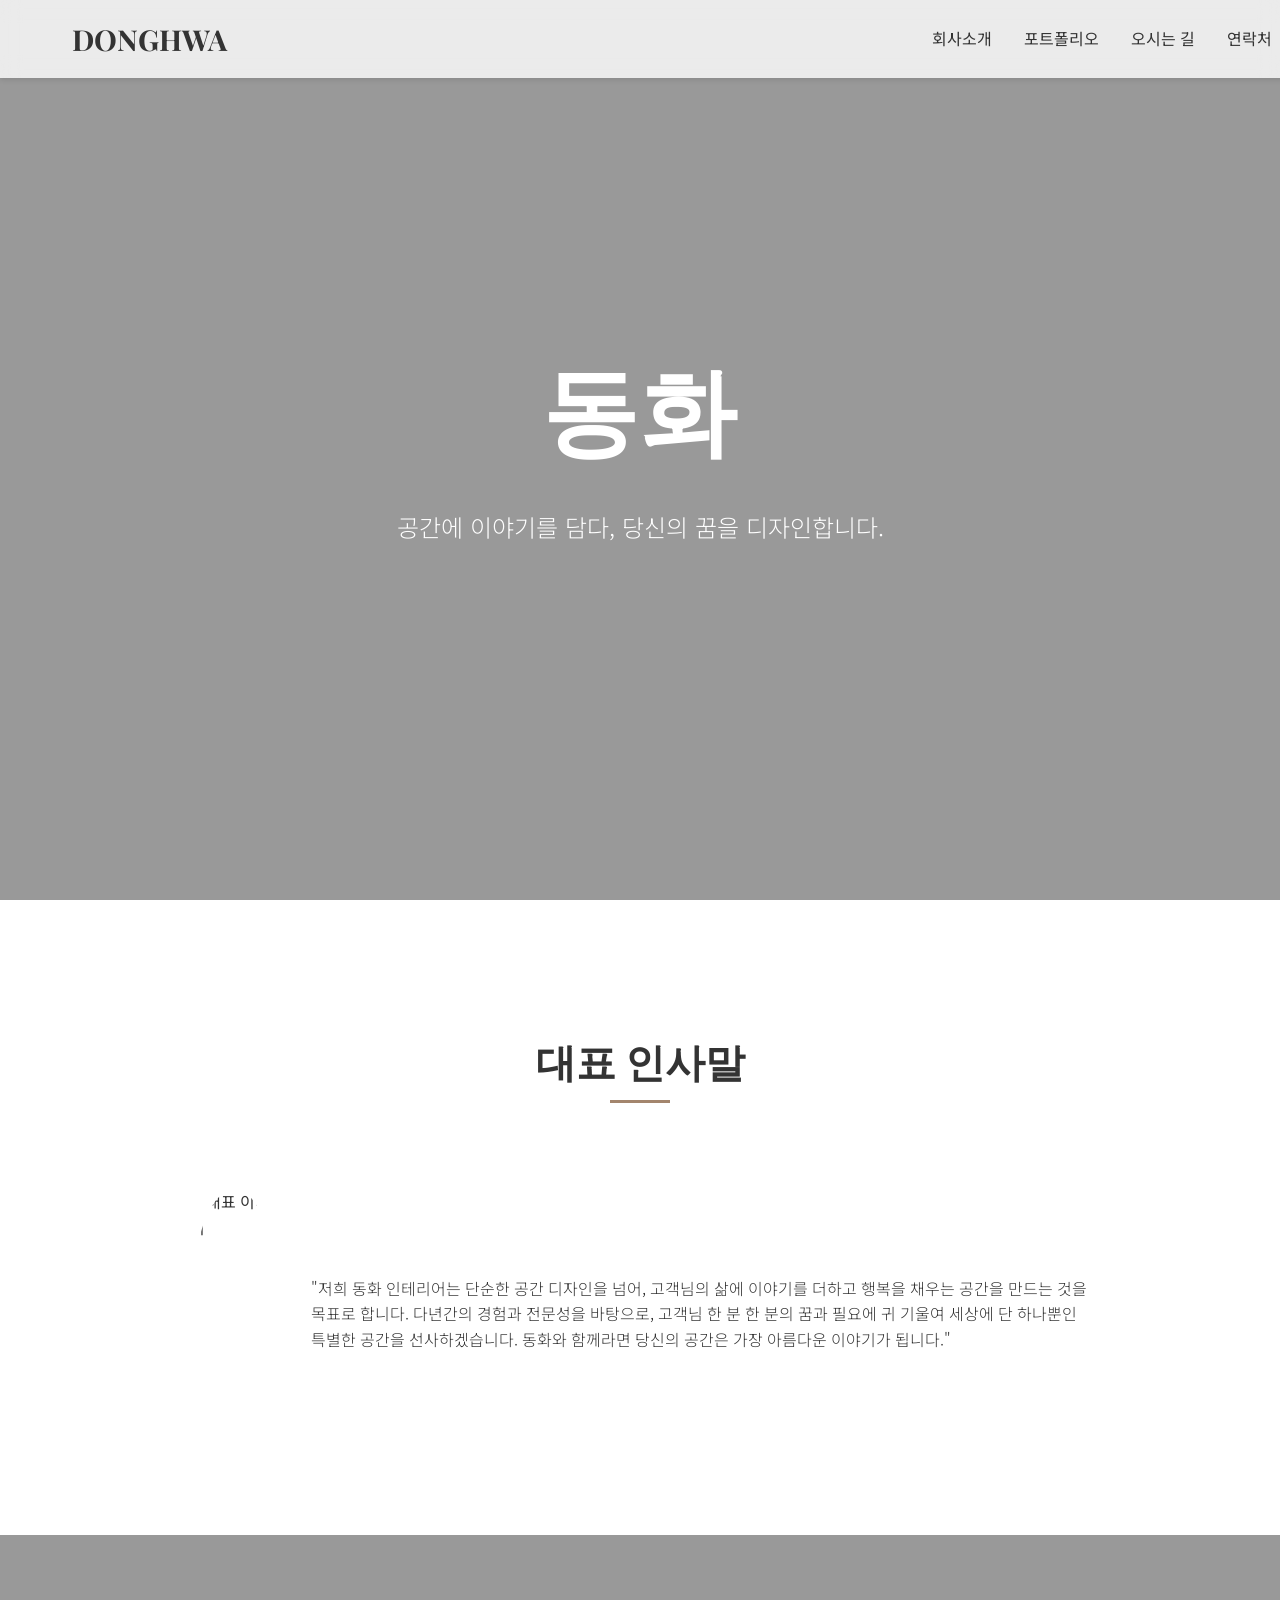
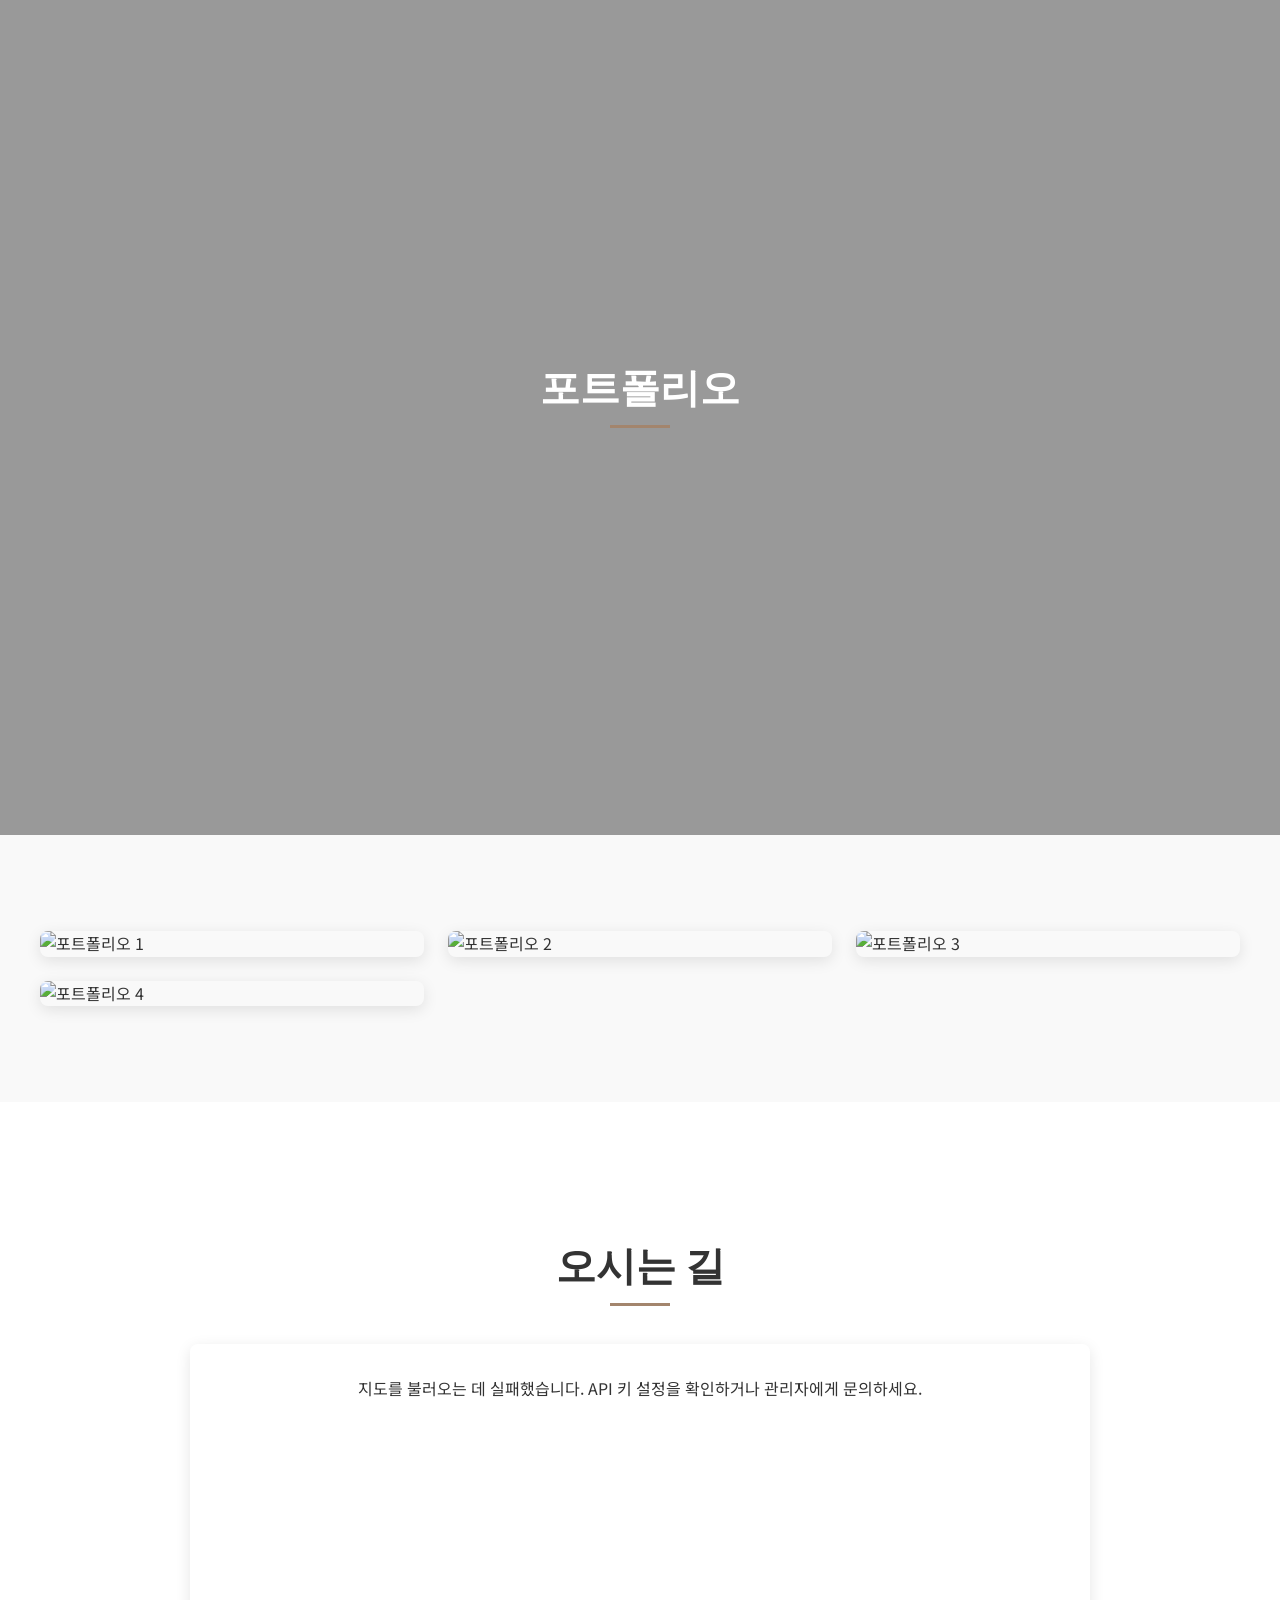
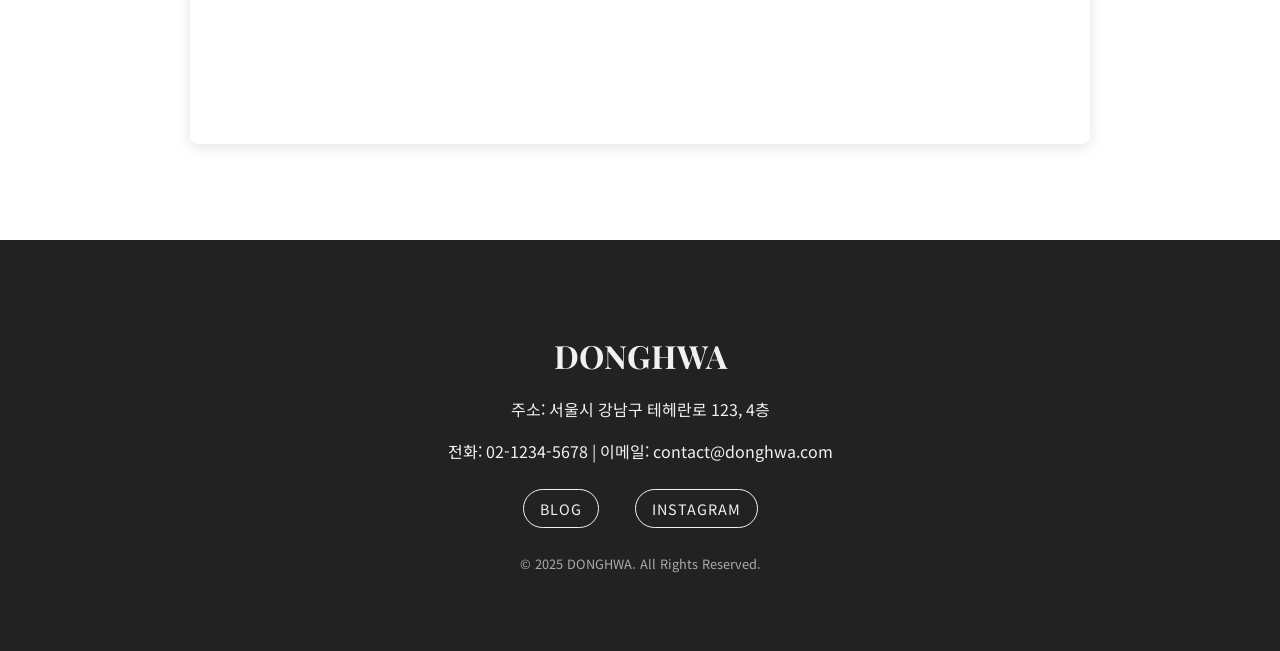
==== index.html @ 87192602 "기본 웹 틀 제작" ====
<!DOCTYPE html>
<html lang="ko">
<head>
    <meta charset="UTF-8">
    <meta name="viewport" content="width=device-width, initial-scale=1.0">
    <title>동화 인테리어</title>
    <link rel="stylesheet" href="css/style.css">
    <link rel="preconnect" href="https://fonts.googleapis.com">
    <link rel="preconnect" href="https://fonts.gstatic.com" crossorigin>
    <link href="https://fonts.googleapis.com/css2?family=Noto+Sans+KR:wght@300;400;700&family=Playfair+Display:wght@700&display=swap" rel="stylesheet">
    <script type="text/javascript" src="//dapi.kakao.com/v2/maps/sdk.js?libraries=services"></script>
</head>
<body>

    <header id="header">
        <nav>
            <a href="#home" class="logo">DONGHWA</a>
            <ul>
                <li><a href="#about">회사소개</a></li>
                <li><a href="#portfolio">포트폴리오</a></li>
                <li><a href="#location">오시는 길</a></li>
                <li><a href="#contact">연락처</a></li>
            </ul>
        </nav>
    </header>

    <main>
        <section id="home" class="parallax-section" style="background-image: url('https://images.unsplash.com/photo-1600585154340-be6161a56a0c?q=80&w=2070&auto=format&fit=crop');">
            <div class="hero-text">
                <h1>동화</h1>
                <p>공간에 이야기를 담다, 당신의 꿈을 디자인합니다.</p>
            </div>
        </section>

        <section id="about" class="content-section">
            <h2>대표 인사말</h2>
            <div class="ceo-message">
                <img src="https://images.unsplash.com/photo-1573496359142-b8d87734a5a2?q=80&w=1888&auto=format&fit=crop" alt="대표 이미지">
                <p>"저희 동화 인테리어는 단순한 공간 디자인을 넘어, 고객님의 삶에 이야기를 더하고 행복을 채우는 공간을 만드는 것을 목표로 합니다. 다년간의 경험과 전문성을 바탕으로, 고객님 한 분 한 분의 꿈과 필요에 귀 기울여 세상에 단 하나뿐인 특별한 공간을 선사하겠습니다. 동화와 함께라면 당신의 공간은 가장 아름다운 이야기가 됩니다."</p>
            </div>
        </section>

        <section id="portfolio" class="parallax-section" style="background-image: url('https://images.unsplash.com/photo-1540998145333-e2e690252137?q=80&w=1934&auto=format&fit=crop');">
            <div class="section-title">
                <h2>포트폴리오</h2>
            </div>
        </section>

        <section class="gallery-section">
            <div class="gallery">
                <div class="gallery-item"><img src="https://images.unsplash.com/photo-1618220179428-22790b461013?q=80&w=1854&auto=format&fit=crop" alt="포트폴리오 1"></div>
                <div class="gallery-item"><img src="https://images.unsplash.com/photo-1586023492125-27b2c045efd7?q=80&w=1916&auto=format&fit=crop" alt="포트폴리오 2"></div>
                <div class="gallery-item"><img src="https://images.unsplash.com/photo-1616046229478-9901c5536a45?q=80&w=1780&auto=format&fit=crop" alt="포트폴리오 3"></div>
                <div class="gallery-item"><img src="https://images.unsplash.com/photo-1615875605825-5eb9bb5fea22?q=80&w=1887&auto=format&fit=crop" alt="포트폴리오 4"></div>
            </div>
        </section>

        <section id="location" class="content-section">
            <h2>오시는 길</h2>
            <div id="map" style="width:100%;height:400px;"></div>
        </section>

        <footer id="contact">
            <div class="footer-content">
                <h2>DONGHWA</h2>
                <p>주소: 서울시 강남구 테헤란로 123, 4층</p>
                <p>전화: 02-1234-5678 | 이메일: contact@donghwa.com</p>
                <div class="social-links">
                    <a href="#" target="_blank">BLOG</a>
                    <a href="#" target="_blank">INSTAGRAM</a>
                </div>
                <p class="copy">&copy; 2025 DONGHWA. All Rights Reserved.</p>
            </div>
        </footer>
    </main>

    <script src="js/config.js"></script>
    <script src="js/script.js"></script>
</body>
</html>
---- css/style.css ----
/* General Styling */
body {
    font-family: 'Noto Sans KR', sans-serif;
    margin: 0;
    padding: 0;
    color: #333;
    background-color: #fff;
    line-height: 1.6;
}

h1, h2, h3, h4, h5, h6 {
    font-family: 'Playfair Display', serif;
    font-weight: 700;
}

a {
    text-decoration: none;
    color: inherit;
}

/* Header */
#header {
    position: fixed;
    top: 0;
    left: 0;
    width: 100%;
    padding: 1rem 2rem;
    background: rgba(255, 255, 255, 0.8);
    backdrop-filter: blur(10px);
    z-index: 1000;
    transition: background 0.3s ease;
    box-shadow: 0 2px 5px rgba(0,0,0,0.1);
}

#header nav {
    display: flex;
    justify-content: space-between;
    align-items: center;
    max-width: 1200px;
    margin: 0 auto;
}

#header .logo {
    font-family: 'Playfair Display', serif;
    font-size: 1.8rem;
    font-weight: 700;
}

#header ul {
    list-style: none;
    margin: 0;
    padding: 0;
    display: flex;
}

#header ul li {
    margin-left: 2rem;
}

#header ul li a {
    font-weight: 400;
    transition: color 0.3s ease;
}

#header ul li a:hover {
    color: #a3856d;
}


/* Parallax Section */
.parallax-section {
    min-height: 100vh;
    background-attachment: fixed;
    background-position: center;
    background-repeat: no-repeat;
    background-size: cover;
    display: flex;
    justify-content: center;
    align-items: center;
    text-align: center;
    color: white;
    position: relative;
}
.parallax-section::before {
    content: '';
    position: absolute;
    top: 0;
    left: 0;
    width: 100%;
    height: 100%;
    background-color: rgba(0, 0, 0, 0.4);
}


/* Home Section */
#home .hero-text {
    z-index: 1;
}

#home h1 {
    font-size: 6rem;
    margin: 0;
    letter-spacing: 2px;
}

#home p {
    font-family: 'Noto Sans KR', sans-serif;
    font-size: 1.5rem;
    font-weight: 300;
}


/* Content Sections */
.content-section {
    padding: 6rem 2rem;
    max-width: 900px;
    margin: 0 auto;
    text-align: center;
}

.content-section h2, .section-title h2 {
    font-size: 2.5rem;
    margin-bottom: 2rem;
    position: relative;
    display: inline-block;
}

.content-section h2::after, .section-title h2::after {
    content: '';
    position: absolute;
    bottom: -10px;
    left: 50%;
    transform: translateX(-50%);
    width: 60px;
    height: 3px;
    background-color: #a3856d;
}

/* About Section */
#about .ceo-message {
    display: flex;
    align-items: center;
    text-align: left;
    gap: 2rem;
    margin-top: 4rem;
}

#about .ceo-message img {
    width: 250px;
    height: 250px;
    border-radius: 50%;
    object-fit: cover;
}

#about .ceo-message p {
    font-size: 1rem;
    font-weight: 300;
}


/* Portfolio Section */
#portfolio .section-title {
    z-index: 1;
}

#portfolio h2 {
    color: white;
}

.gallery-section {
    padding: 6rem 2rem;
    background-color: #f9f9f9;
}

.gallery {
    display: grid;
    grid-template-columns: repeat(auto-fit, minmax(300px, 1fr));
    gap: 1.5rem;
    max-width: 1200px;
    margin: 0 auto;
}

.gallery-item {
    overflow: hidden;
    border-radius: 8px;
    box-shadow: 0 4px 15px rgba(0,0,0,0.1);
    transition: transform 0.3s ease, box-shadow 0.3s ease;
}

.gallery-item img {
    width: 100%;
    height: 100%;
    object-fit: cover;
    display: block;
    transition: transform 0.4s ease;
}

.gallery-item:hover {
    transform: translateY(-5px);
    box-shadow: 0 8px 25px rgba(0,0,0,0.15);
}

.gallery-item:hover img {
    transform: scale(1.05);
}

/* Location Section */
#map {
    border-radius: 8px;
    box-shadow: 0 4px 15px rgba(0,0,0,0.1);
}

/* Footer */
#contact {
    background-color: #222;
    color: #f1f1f1;
    text-align: center;
    padding: 4rem 2rem;
}

#contact .footer-content h2 {
    font-size: 2rem;
    margin-bottom: 1rem;
}

#contact .social-links {
    margin: 2rem 0;
}

#contact .social-links a {
    margin: 0 1rem;
    font-size: 0.9rem;
    letter-spacing: 1px;
    border: 1px solid #f1f1f1;
    padding: 0.5rem 1rem;
    border-radius: 20px;
    transition: background 0.3s, color 0.3s;
}

#contact .social-links a:hover {
    background: #f1f1f1;
    color: #222;
}

#contact .copy {
    font-size: 0.8rem;
    margin-top: 2rem;
    color: #aaa;
}

/* Responsive */
@media (max-width: 768px) {
    #header {
        padding: 1rem;
    }
    #header nav {
        flex-direction: column;
        gap: 0.5rem;
    }
    #header ul {
        padding-top: 0.5rem;
    }
    #header ul li {
        margin: 0 0.7rem;
    }

    #home h1 {
        font-size: 4rem;
    }
    #home p {
        font-size: 1.2rem;
    }

    .content-section {
        padding: 4rem 1rem;
    }

    #about .ceo-message {
        flex-direction: column;
    }

    .gallery-section {
        padding: 4rem 1rem;
    }
}
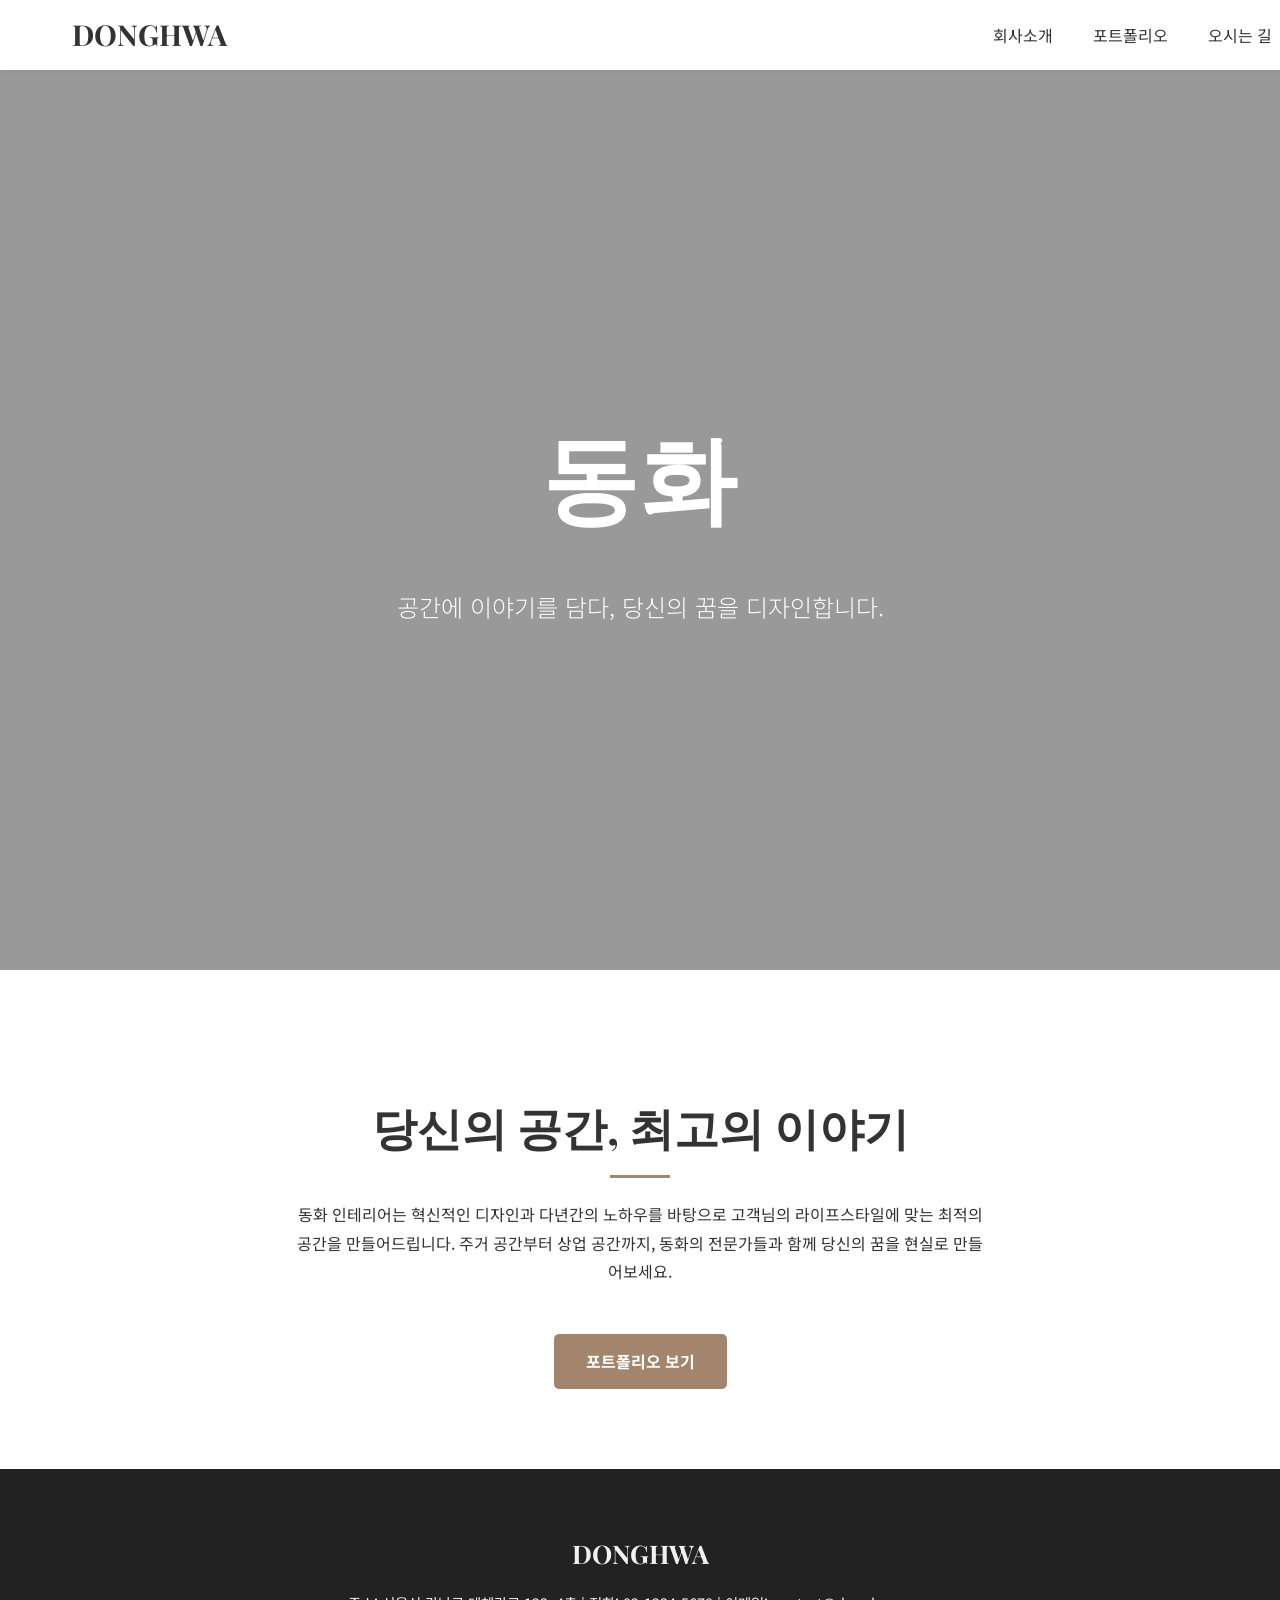
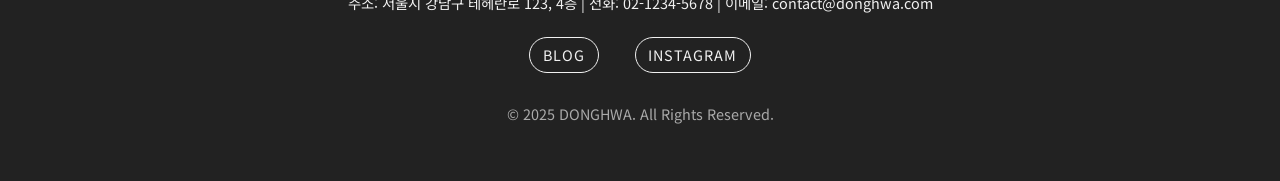
==== commit 8a14a9ab: "페이지 분리" ====
--- a/index.html
+++ b/index.html
@@ -14,12 +14,11 @@
 
     <header id="header">
         <nav>
-            <a href="#home" class="logo">DONGHWA</a>
+            <a href="index.html" class="logo">DONGHWA</a>
             <ul>
-                <li><a href="#about">회사소개</a></li>
-                <li><a href="#portfolio">포트폴리오</a></li>
-                <li><a href="#location">오시는 길</a></li>
-                <li><a href="#contact">연락처</a></li>
+                <li><a href="about.html">회사소개</a></li>
+                <li><a href="portfolio.html">포트폴리오</a></li>
+                <li><a href="location.html">오시는 길</a></li>
             </ul>
         </nav>
     </header>
@@ -32,46 +31,26 @@
             </div>
         </section>
 
-        <section id="about" class="content-section">
-            <h2>대표 인사말</h2>
-            <div class="ceo-message">
-                <img src="https://images.unsplash.com/photo-1573496359142-b8d87734a5a2?q=80&w=1888&auto=format&fit=crop" alt="대표 이미지">
-                <p>"저희 동화 인테리어는 단순한 공간 디자인을 넘어, 고객님의 삶에 이야기를 더하고 행복을 채우는 공간을 만드는 것을 목표로 합니다. 다년간의 경험과 전문성을 바탕으로, 고객님 한 분 한 분의 꿈과 필요에 귀 기울여 세상에 단 하나뿐인 특별한 공간을 선사하겠습니다. 동화와 함께라면 당신의 공간은 가장 아름다운 이야기가 됩니다."</p>
-            </div>
+        <!-- A new section to tease other pages -->
+        <section class="intro-section content-section">
+            <h2>당신의 공간, 최고의 이야기</h2>
+            <p style="max-width: 700px; margin: 0 auto 2rem auto;">동화 인테리어는 혁신적인 디자인과 다년간의 노하우를 바탕으로 고객님의 라이프스타일에 맞는 최적의 공간을 만들어드립니다. 주거 공간부터 상업 공간까지, 동화의 전문가들과 함께 당신의 꿈을 현실로 만들어보세요.</p>
+            <a href="portfolio.html" class="cta-button">포트폴리오 보기</a>
         </section>
 
-        <section id="portfolio" class="parallax-section" style="background-image: url('https://images.unsplash.com/photo-1540998145333-e2e690252137?q=80&w=1934&auto=format&fit=crop');">
-            <div class="section-title">
-                <h2>포트폴리오</h2>
-            </div>
-        </section>
+    </main>
 
-        <section class="gallery-section">
-            <div class="gallery">
-                <div class="gallery-item"><img src="https://images.unsplash.com/photo-1618220179428-22790b461013?q=80&w=1854&auto=format&fit=crop" alt="포트폴리오 1"></div>
-                <div class="gallery-item"><img src="https://images.unsplash.com/photo-1586023492125-27b2c045efd7?q=80&w=1916&auto=format&fit=crop" alt="포트폴리오 2"></div>
-                <div class="gallery-item"><img src="https://images.unsplash.com/photo-1616046229478-9901c5536a45?q=80&w=1780&auto=format&fit=crop" alt="포트폴리오 3"></div>
-                <div class="gallery-item"><img src="https://images.unsplash.com/photo-1615875605825-5eb9bb5fea22?q=80&w=1887&auto=format&fit=crop" alt="포트폴리오 4"></div>
-            </div>
-        </section>
-
-        <section id="location" class="content-section">
-            <h2>오시는 길</h2>
-            <div id="map" style="width:100%;height:400px;"></div>
-        </section>
-
-        <footer id="contact">
+    <footer id="contact">
             <div class="footer-content">
                 <h2>DONGHWA</h2>
-                <p>주소: 서울시 강남구 테헤란로 123, 4층</p>
-                <p>전화: 02-1234-5678 | 이메일: contact@donghwa.com</p>
+                <p>주소: 서울시 강남구 테헤란로 123, 4층 | 전화: 02-1234-5678 | 이메일: contact@donghwa.com</p>
                 <div class="social-links">
                     <a href="#" target="_blank">BLOG</a>
                     <a href="#" target="_blank">INSTAGRAM</a>
                 </div>
                 <p class="copy">&copy; 2025 DONGHWA. All Rights Reserved.</p>
             </div>
-        </footer>
+    </footer>
     </main>
 
     <script src="js/config.js"></script>
--- a/css/style.css
+++ b/css/style.css
@@ -1,11 +1,12 @@
-/* General Styling */
+/* --- Global & Typography --- */
 body {
     font-family: 'Noto Sans KR', sans-serif;
     margin: 0;
     padding: 0;
     color: #333;
-    background-color: #fff;
-    line-height: 1.6;
+    background-color: #ffffff;
+    line-height: 1.8;
+    overflow-x: hidden; /* Hide horizontal scrollbar from animations */
 }
 
 h1, h2, h3, h4, h5, h6 {
@@ -18,114 +19,25 @@
     color: inherit;
 }
 
-/* Header */
-#header {
-    position: fixed;
-    top: 0;
-    left: 0;
-    width: 100%;
-    padding: 1rem 2rem;
-    background: rgba(255, 255, 255, 0.8);
-    backdrop-filter: blur(10px);
-    z-index: 1000;
-    transition: background 0.3s ease;
-    box-shadow: 0 2px 5px rgba(0,0,0,0.1);
-}
-
-#header nav {
-    display: flex;
-    justify-content: space-between;
-    align-items: center;
-    max-width: 1200px;
-    margin: 0 auto;
-}
-
-#header .logo {
-    font-family: 'Playfair Display', serif;
-    font-size: 1.8rem;
-    font-weight: 700;
-}
-
-#header ul {
-    list-style: none;
-    margin: 0;
-    padding: 0;
-    display: flex;
-}
-
-#header ul li {
-    margin-left: 2rem;
-}
-
-#header ul li a {
-    font-weight: 400;
-    transition: color 0.3s ease;
-}
-
-#header ul li a:hover {
-    color: #a3856d;
-}
-
-
-/* Parallax Section */
-.parallax-section {
-    min-height: 100vh;
-    background-attachment: fixed;
-    background-position: center;
-    background-repeat: no-repeat;
-    background-size: cover;
-    display: flex;
-    justify-content: center;
-    align-items: center;
-    text-align: center;
-    color: white;
-    position: relative;
-}
-.parallax-section::before {
-    content: '';
-    position: absolute;
-    top: 0;
-    left: 0;
-    width: 100%;
-    height: 100%;
-    background-color: rgba(0, 0, 0, 0.4);
-}
-
-
-/* Home Section */
-#home .hero-text {
-    z-index: 1;
-}
-
-#home h1 {
-    font-size: 6rem;
-    margin: 0;
-    letter-spacing: 2px;
-}
-
-#home p {
-    font-family: 'Noto Sans KR', sans-serif;
-    font-size: 1.5rem;
-    font-weight: 300;
-}
-
-
-/* Content Sections */
+main {
+    padding-top: 70px; /* Offset for fixed header */
+}
+
 .content-section {
     padding: 6rem 2rem;
-    max-width: 900px;
+    max-width: 1000px;
     margin: 0 auto;
     text-align: center;
 }
 
-.content-section h2, .section-title h2 {
-    font-size: 2.5rem;
+.content-section h2 {
+    font-size: 2.8rem;
     margin-bottom: 2rem;
     position: relative;
     display: inline-block;
 }
 
-.content-section h2::after, .section-title h2::after {
+.content-section h2::after {
     content: '';
     position: absolute;
     bottom: -10px;
@@ -136,150 +48,314 @@
     background-color: #a3856d;
 }
 
-/* About Section */
-#about .ceo-message {
+/* --- Header --- */
+#header {
+    position: fixed;
+    top: 0;
+    left: 0;
+    width: 100%;
+    height: 70px;
+    padding: 0 2rem;
+    background: rgba(255, 255, 255, 0.8);
+    backdrop-filter: blur(10px);
+    z-index: 1000;
+    transition: background 0.3s ease, box-shadow 0.3s ease;
     display: flex;
     align-items: center;
-    text-align: left;
-    gap: 2rem;
-    margin-top: 4rem;
-}
-
-#about .ceo-message img {
-    width: 250px;
-    height: 250px;
-    border-radius: 50%;
-    object-fit: cover;
-}
-
-#about .ceo-message p {
-    font-size: 1rem;
-    font-weight: 300;
-}
-
-
-/* Portfolio Section */
-#portfolio .section-title {
-    z-index: 1;
-}
-
-#portfolio h2 {
-    color: white;
-}
-
-.gallery-section {
-    padding: 6rem 2rem;
-    background-color: #f9f9f9;
-}
-
-.gallery {
-    display: grid;
-    grid-template-columns: repeat(auto-fit, minmax(300px, 1fr));
-    gap: 1.5rem;
+    box-shadow: 0 2px 5px rgba(0,0,0,0.05);
+}
+
+#header.scrolled {
+    background: rgba(255, 255, 255, 0.95);
+    box-shadow: 0 4px 10px rgba(0,0,0,0.1);
+}
+
+#header nav {
+    display: flex;
+    justify-content: space-between;
+    align-items: center;
+    width: 100%;
     max-width: 1200px;
     margin: 0 auto;
 }
 
-.gallery-item {
-    overflow: hidden;
-    border-radius: 8px;
-    box-shadow: 0 4px 15px rgba(0,0,0,0.1);
-    transition: transform 0.3s ease, box-shadow 0.3s ease;
-}
-
-.gallery-item img {
-    width: 100%;
-    height: 100%;
-    object-fit: cover;
-    display: block;
-    transition: transform 0.4s ease;
-}
-
-.gallery-item:hover {
-    transform: translateY(-5px);
-    box-shadow: 0 8px 25px rgba(0,0,0,0.15);
-}
-
-.gallery-item:hover img {
-    transform: scale(1.05);
-}
-
-/* Location Section */
-#map {
-    border-radius: 8px;
-    box-shadow: 0 4px 15px rgba(0,0,0,0.1);
-}
-
-/* Footer */
+#header .logo {
+    font-family: 'Playfair Display', serif;
+    font-size: 1.8rem;
+    font-weight: 700;
+}
+
+#header ul {
+    list-style: none;
+    margin: 0;
+    padding: 0;
+    display: flex;
+}
+
+#header ul li {
+    margin-left: 2.5rem;
+}
+
+#header ul li a {
+    font-weight: 400;
+    font-size: 1rem;
+    position: relative;
+    padding: 5px 0;
+    transition: color 0.3s ease;
+}
+
+#header ul li a::after {
+    content: '';
+    position: absolute;
+    bottom: 0;
+    left: 0;
+    width: 0;
+    height: 1.5px;
+    background-color: #a3856d;
+    transition: width 0.4s ease;
+}
+
+#header ul li a:hover::after,
+#header ul li a.active::after {
+    width: 100%;
+}
+
+#header ul li a:hover,
+#header ul li a.active {
+    color: #a3856d;
+}
+
+/* --- Footer --- */
 #contact {
     background-color: #222;
     color: #f1f1f1;
     text-align: center;
-    padding: 4rem 2rem;
+    padding: 2.5rem 1rem; /* Reduced padding */
 }
 
 #contact .footer-content h2 {
-    font-size: 2rem;
-    margin-bottom: 1rem;
-}
-
-#contact .social-links {
-    margin: 2rem 0;
-}
-
+    font-size: 1.6rem; /* Reduced font size */
+    margin-bottom: 0.8rem;
+}
+
+#contact .footer-content p { /* Added specific selector for p tag */
+    font-size: 0.9rem; /* Reduced font size */
+}
+
+#contact .social-links { margin: 1.5rem 0; /* Reduced margin */ }
 #contact .social-links a {
     margin: 0 1rem;
     font-size: 0.9rem;
     letter-spacing: 1px;
     border: 1px solid #f1f1f1;
-    padding: 0.5rem 1rem;
+    padding: 0.4rem 0.8rem; /* Reduced padding */
     border-radius: 20px;
     transition: background 0.3s, color 0.3s;
 }
-
-#contact .social-links a:hover {
-    background: #f1f1f1;
-    color: #222;
-}
-
-#contact .copy {
-    font-size: 0.8rem;
-    margin-top: 2rem;
-    color: #aaa;
-}
-
-/* Responsive */
+#contact .social-links a:hover { background: #f1f1f1; color: #222; }
+#contact .copy { font-size: 0.8rem; margin-top: 2rem; color: #aaa; }
+
+
+/* --- Home Page --- */
+.parallax-section {
+    height: 100vh;
+    background-attachment: fixed;
+    background-position: center;
+    background-repeat: no-repeat;
+    background-size: cover;
+    display: flex;
+    justify-content: center;
+    align-items: center;
+    text-align: center;
+    color: white;
+    position: relative;
+}
+.parallax-section::before {
+    content: '';
+    position: absolute;
+    top: 0;
+    left: 0;
+    width: 100%;
+    height: 100%;
+    background-color: rgba(0, 0, 0, 0.4);
+}
+#home .hero-text { z-index: 1; }
+#home h1 { font-size: 6rem; margin: 0; letter-spacing: 2px; }
+#home p { font-size: 1.5rem; font-weight: 300; }
+
+.intro-section { padding: 5rem 2rem; }
+
+.cta-button {
+    display: inline-block;
+    background-color: #a3856d;
+    color: white;
+    padding: 0.8rem 2rem;
+    border-radius: 5px;
+    font-weight: 700;
+    margin-top: 1rem;
+    transition: background-color 0.3s, transform 0.3s;
+}
+.cta-button:hover { background-color: #8a6d58; transform: translateY(-3px); }
+
+
+/* --- Generic Page Header --- */
+.page-header {
+    padding: 6rem 2rem;
+    background-color: #f4f4f4;
+    text-align: center;
+}
+.page-header h1 { font-size: 3.5rem; margin: 0; }
+.page-header p { font-size: 1.2rem; color: #666; margin-top: 0.5rem; }
+
+
+/* --- About Page --- */
+#about .ceo-message {
+    display: flex;
+    align-items: center;
+    text-align: left;
+    gap: 3rem;
+    margin-top: 4rem;
+}
+#about .ceo-message img {
+    width: 280px;
+    height: 280px;
+    border-radius: 50%;
+    object-fit: cover;
+    box-shadow: 0 5px 20px rgba(0,0,0,0.15);
+}
+#about .ceo-message p { font-size: 1rem; font-weight: 300; }
+
+.values-grid {
+    display: grid;
+    grid-template-columns: repeat(3, 1fr);
+    gap: 2rem;
+    margin-top: 4rem;
+    text-align: left;
+}
+.value-item h3 { font-size: 1.5rem; color: #a3856d; }
+.value-item p { font-size: 0.95rem; }
+
+
+/* --- Portfolio Page --- */
+.gallery-grid {
+    display: grid;
+    grid-template-columns: repeat(auto-fit, minmax(350px, 1fr));
+    gap: 2rem;
+    max-width: 1400px;
+}
+.gallery-item-large {
+    overflow: hidden;
+    border-radius: 8px;
+    box-shadow: 0 4px 15px rgba(0,0,0,0.1);
+    transition: transform 0.3s ease, box-shadow 0.3s ease;
+    position: relative;
+    background: #000;
+}
+.gallery-item-large img {
+    width: 100%;
+    height: 100%;
+    object-fit: cover;
+    display: block;
+    transition: transform 0.4s ease, opacity 0.4s ease;
+}
+.gallery-item-large:hover {
+    transform: translateY(-5px);
+    box-shadow: 0 8px 25px rgba(0,0,0,0.2);
+}
+.gallery-item-large:hover img {
+    transform: scale(1.05);
+    opacity: 0.5;
+}
+.gallery-caption {
+    position: absolute;
+    bottom: 0;
+    left: 0;
+    width: 100%;
+    padding: 1.5rem;
+    color: white;
+    transform: translateY(100%);
+    transition: transform 0.4s ease;
+    box-sizing: border-box;
+    background: linear-gradient(to top, rgba(0,0,0,0.8) 0%, rgba(0,0,0,0) 100%);
+}
+.gallery-item-large:hover .gallery-caption {
+    transform: translateY(0);
+}
+.gallery-caption h3 { margin: 0; font-size: 1.6rem; }
+.gallery-caption p { margin: 0.2rem 0 0; font-family: 'Noto Sans KR', sans-serif; opacity: 0.9; }
+
+
+/* --- Location Page --- */
+.contact-info {
+    text-align: left;
+    max-width: 600px;
+    margin: 3rem auto 0 auto;
+    background: #fff;
+    padding: 2rem;
+    border-radius: 8px;
+    box-shadow: 0 4px 15px rgba(0,0,0,0.05);
+}
+.contact-info p { margin: 0.5rem 0; font-size: 1.1rem; }
+
+.contact-form {
+    max-width: 700px;
+    margin: 0 auto;
+    text-align: left;
+}
+.form-group {
+    display: flex;
+    gap: 1.5rem;
+    margin-bottom: 1.5rem;
+}
+.form-group input, .form-group textarea {
+    width: 100%;
+    padding: 1rem;
+    border: 1px solid #ddd;
+    border-radius: 5px;
+    font-family: 'Noto Sans KR', sans-serif;
+    font-size: 1rem;
+    transition: border-color 0.3s, box-shadow 0.3s;
+}
+.form-group input:focus, .form-group textarea:focus {
+    outline: none;
+    border-color: #a3856d;
+    box-shadow: 0 0 5px rgba(163, 133, 109, 0.3);
+}
+.contact-form .cta-button { border: none; cursor: pointer; width: 100%; text-align: center; }
+
+
+/* --- Animations --- */
+.fade-in-section {
+    opacity: 0;
+    transform: translateY(20px);
+    transition: opacity 0.6s ease-out, transform 0.6s ease-out;
+}
+
+.fade-in-section.is-visible {
+    opacity: 1;
+    transform: translateY(0);
+}
+
+
+/* --- Responsive --- */
 @media (max-width: 768px) {
-    #header {
-        padding: 1rem;
-    }
-    #header nav {
-        flex-direction: column;
-        gap: 0.5rem;
-    }
-    #header ul {
-        padding-top: 0.5rem;
-    }
-    #header ul li {
-        margin: 0 0.7rem;
-    }
-
-    #home h1 {
-        font-size: 4rem;
-    }
-    #home p {
-        font-size: 1.2rem;
-    }
-
-    .content-section {
-        padding: 4rem 1rem;
-    }
-
-    #about .ceo-message {
-        flex-direction: column;
-    }
-
-    .gallery-section {
-        padding: 4rem 1rem;
-    }
-}
+    main { padding-top: 110px; }
+    #header { padding: 1rem; height: auto; }
+    #header nav { flex-direction: column; gap: 1rem; }
+    #header ul { padding: 0; }
+    #header ul li { margin: 0 0.8rem; }
+
+    #home h1 { font-size: 3.5rem; }
+    #home p { font-size: 1.2rem; }
+
+    .content-section { padding: 4rem 1.5rem; }
+
+    #about .ceo-message { flex-direction: column; gap: 2rem; }
+    #about .ceo-message img { width: 200px; height: 200px; }
+    
+    .values-grid { grid-template-columns: 1fr; }
+    
+    .gallery-grid { grid-template-columns: 1fr; }
+    
+    .form-group { flex-direction: column; gap: 1rem; margin-bottom: 1rem; }
+}
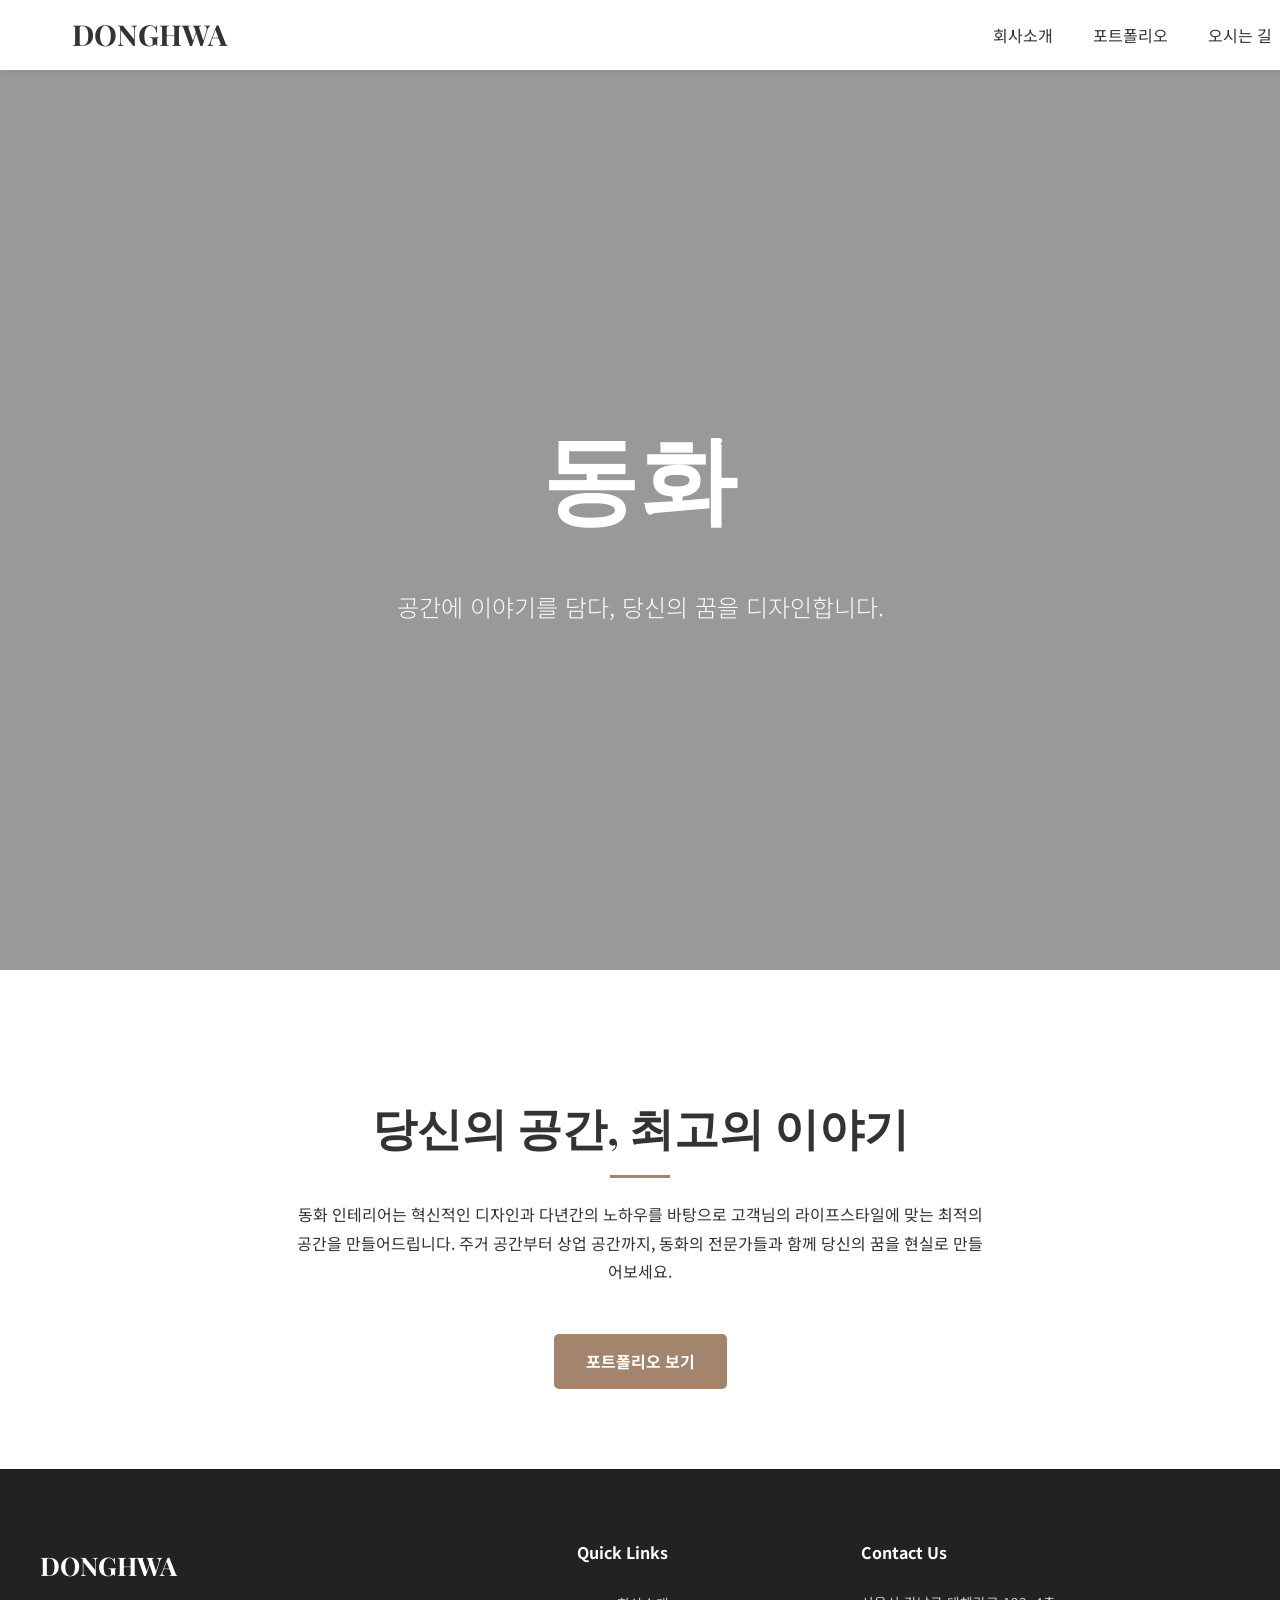
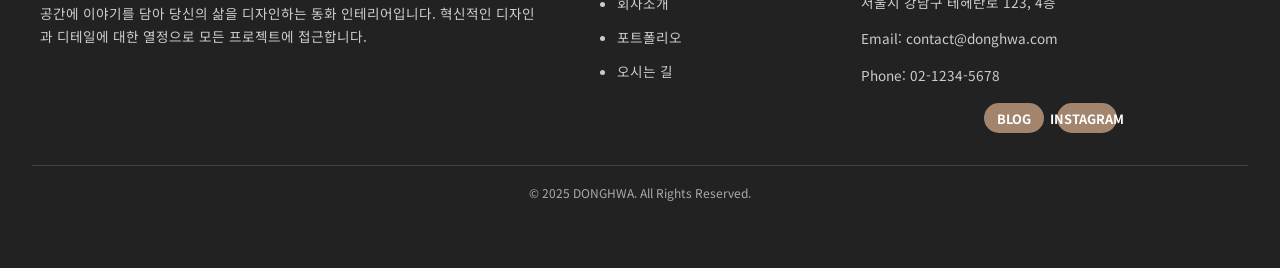
==== commit 75841e78: "디자인 수정 1" ====
--- a/index.html
+++ b/index.html
@@ -15,11 +15,18 @@
     <header id="header">
         <nav>
             <a href="index.html" class="logo">DONGHWA</a>
-            <ul>
-                <li><a href="about.html">회사소개</a></li>
-                <li><a href="portfolio.html">포트폴리오</a></li>
-                <li><a href="location.html">오시는 길</a></li>
-            </ul>
+            <div class="nav-links">
+                <ul>
+                    <li><a href="about.html">회사소개</a></li>
+                    <li><a href="portfolio.html">포트폴리오</a></li>
+                    <li><a href="location.html">오시는 길</a></li>
+                </ul>
+            </div>
+            <button class="nav-toggle">
+                <span></span>
+                <span></span>
+                <span></span>
+            </button>
         </nav>
     </header>
 
@@ -40,18 +47,35 @@
 
     </main>
 
-    <footer id="contact">
-            <div class="footer-content">
-                <h2>DONGHWA</h2>
-                <p>주소: 서울시 강남구 테헤란로 123, 4층 | 전화: 02-1234-5678 | 이메일: contact@donghwa.com</p>
+    <footer id="footer" class="fade-in-section">
+        <div class="footer-container">
+            <div class="footer-col">
+                <h3>DONGHWA</h3>
+                <p>공간에 이야기를 담아 당신의 삶을 디자인하는 동화 인테리어입니다. 혁신적인 디자인과 디테일에 대한 열정으로 모든 프로젝트에 접근합니다.</p>
+            </div>
+            <div class="footer-col">
+                <h4>Quick Links</h4>
+                <ul>
+                    <li><a href="about.html">회사소개</a></li>
+                    <li><a href="portfolio.html">포트폴리오</a></li>
+                    <li><a href="location.html">오시는 길</a></li>
+                </ul>
+            </div>
+            <div class="footer-col">
+                <h4>Contact Us</h4>
+                <p>서울시 강남구 테헤란로 123, 4층</p>
+                <p>Email: contact@donghwa.com</p>
+                <p>Phone: 02-1234-5678</p>
                 <div class="social-links">
                     <a href="#" target="_blank">BLOG</a>
                     <a href="#" target="_blank">INSTAGRAM</a>
                 </div>
-                <p class="copy">&copy; 2025 DONGHWA. All Rights Reserved.</p>
             </div>
+        </div>
+        <div class="footer-bottom">
+            <p>&copy; 2025 DONGHWA. All Rights Reserved.</p>
+        </div>
     </footer>
-    </main>
 
     <script src="js/config.js"></script>
     <script src="js/script.js"></script>
--- a/css/style.css
+++ b/css/style.css
@@ -7,6 +7,9 @@
     background-color: #ffffff;
     line-height: 1.8;
     overflow-x: hidden; /* Hide horizontal scrollbar from animations */
+    display: flex; /* Make body a flex container */
+    flex-direction: column; /* Stack children vertically */
+    min-height: 100vh; /* Ensure body takes at least full viewport height */
 }
 
 h1, h2, h3, h4, h5, h6 {
@@ -21,6 +24,7 @@
 
 main {
     padding-top: 70px; /* Offset for fixed header */
+    flex-grow: 1; /* Allow main to grow and push footer down */
 }
 
 .content-section {
@@ -126,34 +130,86 @@
 }
 
 /* --- Footer --- */
-#contact {
+#footer {
     background-color: #222;
-    color: #f1f1f1;
-    text-align: center;
-    padding: 2.5rem 1rem; /* Reduced padding */
-}
-
-#contact .footer-content h2 {
-    font-size: 1.6rem; /* Reduced font size */
+    color: #ccc;
+    padding: 3rem 2rem; /* Reduced padding */
+    font-size: 0.85rem; /* Slightly smaller base font size */
+}
+
+.footer-container {
+    display: grid;
+    grid-template-columns: 2fr 1fr 1.5fr;
+    gap: 2rem; /* Reduced gap */
+    max-width: 1200px;
+    margin: 0 auto;
+    padding-bottom: 2rem; /* Reduced padding */
+}
+
+.footer-col h3 {
+    font-family: 'Playfair Display', serif;
+    font-size: 1.6rem; /* Smaller font size */
+    color: #fff;
     margin-bottom: 0.8rem;
 }
 
-#contact .footer-content p { /* Added specific selector for p tag */
-    font-size: 0.9rem; /* Reduced font size */
-}
-
-#contact .social-links { margin: 1.5rem 0; /* Reduced margin */ }
-#contact .social-links a {
-    margin: 0 1rem;
-    font-size: 0.9rem;
-    letter-spacing: 1px;
-    border: 1px solid #f1f1f1;
-    padding: 0.4rem 0.8rem; /* Reduced padding */
-    border-radius: 20px;
-    transition: background 0.3s, color 0.3s;
-}
-#contact .social-links a:hover { background: #f1f1f1; color: #222; }
-#contact .copy { font-size: 0.8rem; margin-top: 2rem; color: #aaa; }
+.footer-col h4 {
+    font-family: 'Noto Sans KR', sans-serif;
+    font-size: 1rem; /* Smaller font size */
+    font-weight: 700;
+    color: #fff;
+    margin-bottom: 1rem; /* Reduced margin */
+    position: relative;
+    padding-bottom: 0.5rem;
+}
+
+.footer-col p {
+    line-height: 1.7; /* Slightly reduced line height */
+    margin-bottom: 0.8rem; /* Reduced margin */
+}
+
+.footer-col ul li {
+    margin-bottom: 0.6rem; /* Reduced margin */
+}
+
+#footer .social-links { 
+    margin-top: 1rem;
+    display: flex; /* Use flexbox for horizontal alignment */
+    justify-content: center; /* Center the icons if needed */
+    gap: 0.8rem; /* Increased space between buttons */
+}
+
+#footer .social-links a {
+    display: flex; /* Use flex to center content inside the circle */
+    align-items: center;
+    justify-content: center;
+    width: 60px; /* Increased width */
+    height: 30px; /* Increased height */
+    border-radius: 15px; /* Make it a rounded rectangle */
+    background-color: #a3856d; /* Background color for the circle */
+    color: white; /* Text color */
+    font-size: 0.8rem; /* Adjusted font size */
+    transition: background-color 0.3s, transform 0.3s;
+    text-transform: uppercase; /* Make text uppercase */
+    font-weight: 700;
+}
+
+#footer .social-links a:hover {
+    background-color: #8a6d58; /* Darker on hover */
+    transform: translateY(-2px);
+    color: white;
+}
+.footer-bottom {
+    border-top: 1px solid #444;
+    text-align: center;
+    padding: 1rem 0; /* Reduced padding */
+}
+
+.footer-bottom p {
+    margin: 0;
+    font-size: 0.75rem; /* Smaller font size */
+    color: #aaa;
+}
 
 
 /* --- Home Page --- */
@@ -235,8 +291,62 @@
 .value-item h3 { font-size: 1.5rem; color: #a3856d; }
 .value-item p { font-size: 0.95rem; }
 
+.services-grid h2 {
+    text-align: center;
+    margin-bottom: 20px;
+}
+
+.services-grid {
+    display: grid;
+    grid-template-columns: repeat(4, 1fr);
+    gap: 2rem;
+    margin-top: 4rem;
+    text-align: center;
+}
+
+.service-item {
+    background-color: #f9f9f9;
+    padding: 2rem;
+    border-radius: 8px;
+    box-shadow: 0 4px 15px rgba(0,0,0,0.05);
+    transition: transform 0.3s, box-shadow 0.3s;
+    width: 200px;
+    border: 1px solid #eee;
+    overflow: hidden;
+    text-align: center;
+    font-size: 13px;
+}
+
+.service-item:hover {
+    transform: translateY(-5px);
+    box-shadow: 0 8px 25px rgba(0,0,0,0.1);
+}
+
+.service-item img {
+    width: 100%;
+    height: 120px;
+    object-fit: cover;
+    border-radius: 8px;
+    margin-bottom: 1.5rem;
+}
+
+.service-item h3 {
+    font-size: 16px;
+    margin: 10px 0 5px;
+}
+
+.service-item p {
+    font-size: 0.9rem;
+    line-height: 1.6;
+    padding: 0 10px 15px;
+    color: #666;
+}
+
+
 
 /* --- Portfolio Page --- */
+
+
 .gallery-grid {
     display: grid;
     grid-template-columns: repeat(auto-fit, minmax(350px, 1fr));
@@ -250,6 +360,7 @@
     transition: transform 0.3s ease, box-shadow 0.3s ease;
     position: relative;
     background: #000;
+    display: block; /* Ensure items are visible by default */
 }
 .gallery-item-large img {
     width: 100%;
@@ -283,6 +394,37 @@
 }
 .gallery-caption h3 { margin: 0; font-size: 1.6rem; }
 .gallery-caption p { margin: 0.2rem 0 0; font-family: 'Noto Sans KR', sans-serif; opacity: 0.9; }
+
+/* Pagination */
+.pagination {
+    margin-top: 4rem;
+    display: flex;
+    justify-content: center;
+    align-items: center;
+    gap: 0.5rem;
+}
+.page-link {
+    border: 1px solid #ddd;
+    padding: 0.5rem 1rem;
+    color: #333;
+    background: #fff;
+    cursor: pointer;
+    border-radius: 4px;
+    transition: background-color 0.3s, color 0.3s;
+}
+.page-link:hover {
+    background-color: #f4f4f4;
+}
+.page-link.active {
+    background-color: #a3856d;
+    color: white;
+    border-color: #a3856d;
+}
+.page-link.disabled {
+    color: #aaa;
+    pointer-events: none;
+    background-color: #f9f9f9;
+}
 
 
 /* --- Location Page --- */
@@ -297,31 +439,8 @@
 }
 .contact-info p { margin: 0.5rem 0; font-size: 1.1rem; }
 
-.contact-form {
-    max-width: 700px;
-    margin: 0 auto;
-    text-align: left;
-}
-.form-group {
-    display: flex;
-    gap: 1.5rem;
-    margin-bottom: 1.5rem;
-}
-.form-group input, .form-group textarea {
-    width: 100%;
-    padding: 1rem;
-    border: 1px solid #ddd;
-    border-radius: 5px;
-    font-family: 'Noto Sans KR', sans-serif;
-    font-size: 1rem;
-    transition: border-color 0.3s, box-shadow 0.3s;
-}
-.form-group input:focus, .form-group textarea:focus {
-    outline: none;
-    border-color: #a3856d;
-    box-shadow: 0 0 5px rgba(163, 133, 109, 0.3);
-}
-.contact-form .cta-button { border: none; cursor: pointer; width: 100%; text-align: center; }
+
+
 
 
 /* --- Animations --- */
@@ -338,24 +457,114 @@
 
 
 /* --- Responsive --- */
+
+/* Styles for devices larger than 768px (tablets and desktops) */
+@media (min-width: 769px) {
+    .nav-toggle {
+        display: none; /* Hide hamburger on desktop */
+    }
+    .nav-links {
+        display: block !important;
+    }
+}
+
+/* Styles for devices up to 768px (tablets and phones) */
 @media (max-width: 768px) {
-    main { padding-top: 110px; }
-    #header { padding: 1rem; height: auto; }
-    #header nav { flex-direction: column; gap: 1rem; }
-    #header ul { padding: 0; }
-    #header ul li { margin: 0 0.8rem; }
-
+    main {
+        padding-top: 70px; /* Reset padding for mobile */
+    }
+
+    #header nav {
+        justify-content: space-between;
+    }
+
+    .nav-links {
+        position: fixed;
+        top: 0;
+        left: -100%; /* Start off-screen */
+        width: 80%;
+        height: 100vh;
+        background-color: #ffffff;
+        box-shadow: 2px 0 10px rgba(0,0,0,0.1);
+        display: flex;
+        flex-direction: column;
+        justify-content: center;
+        align-items: center;
+        transition: left 0.4s ease-in-out;
+        z-index: 1001; /* Above header */
+    }
+
+    .nav-links.nav-open {
+        left: 0; /* Slide in */
+    }
+
+    .nav-links ul {
+        flex-direction: column;
+        gap: 2.5rem;
+        text-align: center;
+    }
+
+    #header ul li {
+        margin: 0;
+    }
+
+    #header ul li a {
+        font-size: 1.5rem;
+    }
+
+    .nav-toggle {
+        display: block;
+        background: none;
+        border: none;
+        cursor: pointer;
+        padding: 10px;
+        z-index: 1002; /* Above everything */
+        position: relative;
+    }
+
+    .nav-toggle span {
+        display: block;
+        width: 25px;
+        height: 2px;
+        background-color: #333;
+        margin: 5px 0;
+        transition: transform 0.3s, opacity 0.3s;
+    }
+
+    .nav-open .nav-toggle span:nth-child(1) {
+        transform: translateY(7px) rotate(45deg);
+    }
+
+    .nav-open .nav-toggle span:nth-child(2) {
+        opacity: 0;
+    }
+
+    .nav-open .nav-toggle span:nth-child(3) {
+        transform: translateY(-7px) rotate(-45deg);
+    }
+    
     #home h1 { font-size: 3.5rem; }
     #home p { font-size: 1.2rem; }
 
     .content-section { padding: 4rem 1.5rem; }
+    .content-section h2 { font-size: 2.2rem; }
 
     #about .ceo-message { flex-direction: column; gap: 2rem; }
     #about .ceo-message img { width: 200px; height: 200px; }
     
     .values-grid { grid-template-columns: 1fr; }
+
+    .services-grid { grid-template-columns: repeat(2, 1fr); }
     
     .gallery-grid { grid-template-columns: 1fr; }
-    
-    .form-group { flex-direction: column; gap: 1rem; margin-bottom: 1rem; }
-}+
+    .footer-container {
+        grid-template-columns: 1fr;
+        text-align: center;
+    }
+
+    .footer-col h4::after {
+        left: 50%;
+        transform: translateX(-50%);
+    }
+}
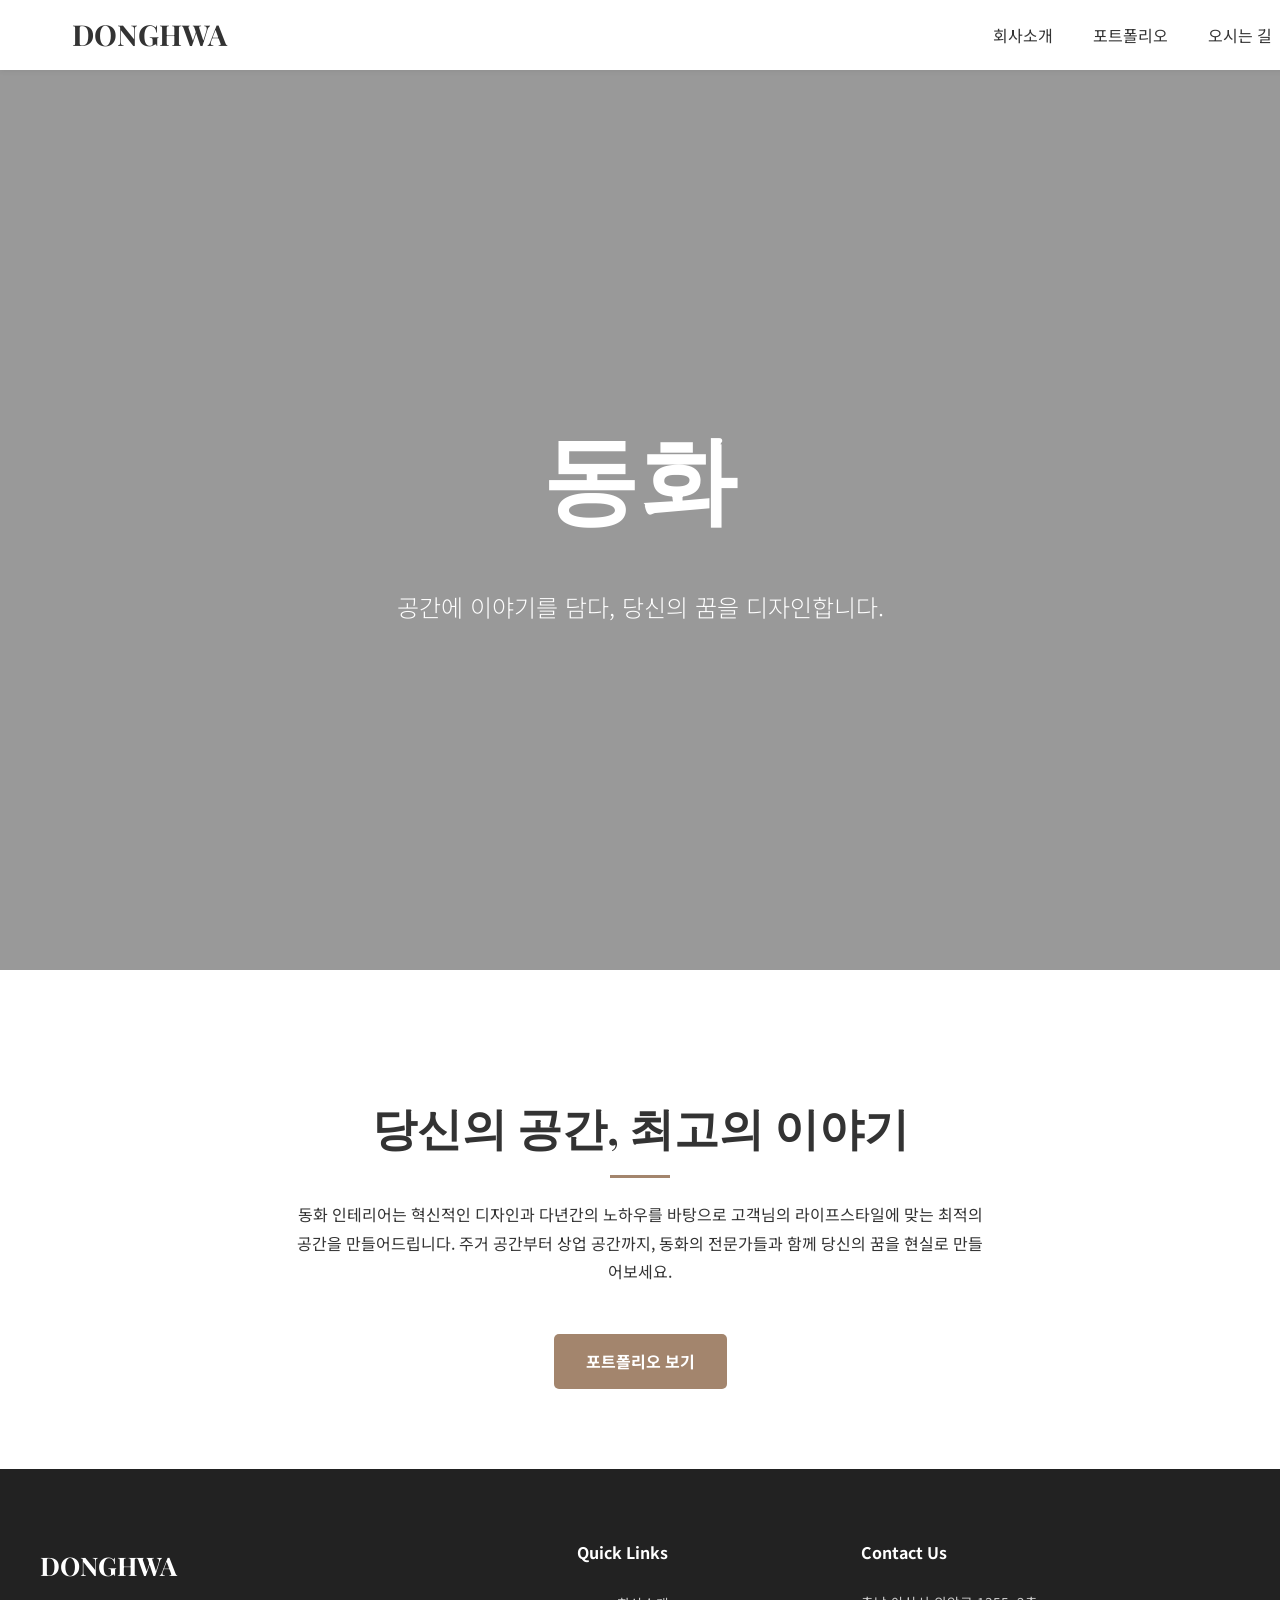
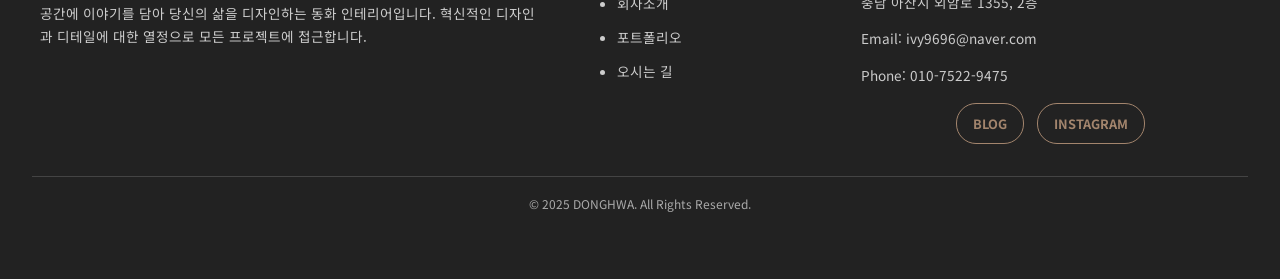
==== commit 3283a594: "디자인 수정및 링크 연결" ====
--- a/index.html
+++ b/index.html
@@ -47,35 +47,7 @@
 
     </main>
 
-    <footer id="footer" class="fade-in-section">
-        <div class="footer-container">
-            <div class="footer-col">
-                <h3>DONGHWA</h3>
-                <p>공간에 이야기를 담아 당신의 삶을 디자인하는 동화 인테리어입니다. 혁신적인 디자인과 디테일에 대한 열정으로 모든 프로젝트에 접근합니다.</p>
-            </div>
-            <div class="footer-col">
-                <h4>Quick Links</h4>
-                <ul>
-                    <li><a href="about.html">회사소개</a></li>
-                    <li><a href="portfolio.html">포트폴리오</a></li>
-                    <li><a href="location.html">오시는 길</a></li>
-                </ul>
-            </div>
-            <div class="footer-col">
-                <h4>Contact Us</h4>
-                <p>서울시 강남구 테헤란로 123, 4층</p>
-                <p>Email: contact@donghwa.com</p>
-                <p>Phone: 02-1234-5678</p>
-                <div class="social-links">
-                    <a href="#" target="_blank">BLOG</a>
-                    <a href="#" target="_blank">INSTAGRAM</a>
-                </div>
-            </div>
-        </div>
-        <div class="footer-bottom">
-            <p>&copy; 2025 DONGHWA. All Rights Reserved.</p>
-        </div>
-    </footer>
+    <div id="footer-placeholder"></div>
 
     <script src="js/config.js"></script>
     <script src="js/script.js"></script>
--- a/css/style.css
+++ b/css/style.css
@@ -180,22 +180,20 @@
 }
 
 #footer .social-links a {
-    display: flex; /* Use flex to center content inside the circle */
-    align-items: center;
-    justify-content: center;
-    width: 60px; /* Increased width */
-    height: 30px; /* Increased height */
-    border-radius: 15px; /* Make it a rounded rectangle */
-    background-color: #a3856d; /* Background color for the circle */
-    color: white; /* Text color */
-    font-size: 0.8rem; /* Adjusted font size */
-    transition: background-color 0.3s, transform 0.3s;
-    text-transform: uppercase; /* Make text uppercase */
+    display: inline-block;
+    padding: 0.5rem 1rem;
+    border: 1px solid #a3856d;
+    border-radius: 20px;
+    color: #a3856d;
+    font-size: 0.8rem;
+    transition: background-color 0.3s, color 0.3s, transform 0.3s;
+    text-transform: uppercase;
     font-weight: 700;
+    background-color: transparent;
 }
 
 #footer .social-links a:hover {
-    background-color: #8a6d58; /* Darker on hover */
+    background-color: #a3856d;
     transform: translateY(-2px);
     color: white;
 }
@@ -265,6 +263,21 @@
 
 
 /* --- About Page --- */
+.about-values-section, .about-services-section {
+    padding: 6rem 2rem;
+    max-width: 1000px;
+    margin: 0 auto;
+    text-align: center;
+}
+
+.about-values-section {
+    background-color: #f9f9f9;
+}
+
+.about-services-section {
+    background-color: #f4f4f4;
+}
+
 #about .ceo-message {
     display: flex;
     align-items: center;
@@ -281,6 +294,21 @@
 }
 #about .ceo-message p { font-size: 1rem; font-weight: 300; }
 
+/* About Page Overrides for spacing */
+.about-page .page-header,
+.about-page .content-section,
+.about-page .about-values-section,
+.about-page .about-services-section {
+    padding-top: 4rem;
+    padding-bottom: 4rem;
+}
+
+.about-page #about .ceo-message,
+.about-page .values-grid,
+.about-page .services-grid {
+    margin-top: 3rem;
+}
+
 .values-grid {
     display: grid;
     grid-template-columns: repeat(3, 1fr);
@@ -306,15 +334,15 @@
 
 .service-item {
     background-color: #f9f9f9;
-    padding: 2rem;
     border-radius: 8px;
     box-shadow: 0 4px 15px rgba(0,0,0,0.05);
     transition: transform 0.3s, box-shadow 0.3s;
-    width: 200px;
     border: 1px solid #eee;
     overflow: hidden;
     text-align: center;
     font-size: 13px;
+    display: flex;
+    flex-direction: column;
 }
 
 .service-item:hover {
@@ -324,28 +352,39 @@
 
 .service-item img {
     width: 100%;
-    height: 120px;
+    height: 180px; /* Increased height for better proportion */
     object-fit: cover;
-    border-radius: 8px;
-    margin-bottom: 1.5rem;
+}
+
+.service-item-text-wrapper {
+    padding: 1.5rem;
+    background-color: white;
+    flex-grow: 1; /* Ensure text wrapper fills space */
+    border-top: 1px solid #eee; /* Add a separator line */
 }
 
 .service-item h3 {
-    font-size: 16px;
-    margin: 10px 0 5px;
+    font-size: 1.1rem; /* Slightly larger font */
+    margin: 0 0 0.5rem 0;
 }
 
 .service-item p {
     font-size: 0.9rem;
     line-height: 1.6;
-    padding: 0 10px 15px;
     color: #666;
+    padding: 0; /* Remove old padding */
+    margin: 0;
 }
 
 
 
 /* --- Portfolio Page --- */
 
+.gallery-link-wrapper {
+    display: block;
+    color: inherit;
+    text-decoration: none;
+}
 
 .gallery-grid {
     display: grid;
@@ -364,7 +403,7 @@
 }
 .gallery-item-large img {
     width: 100%;
-    height: 100%;
+    height: 250px; /* Set a fixed height for consistent block size */
     object-fit: cover;
     display: block;
     transition: transform 0.4s ease, opacity 0.4s ease;
